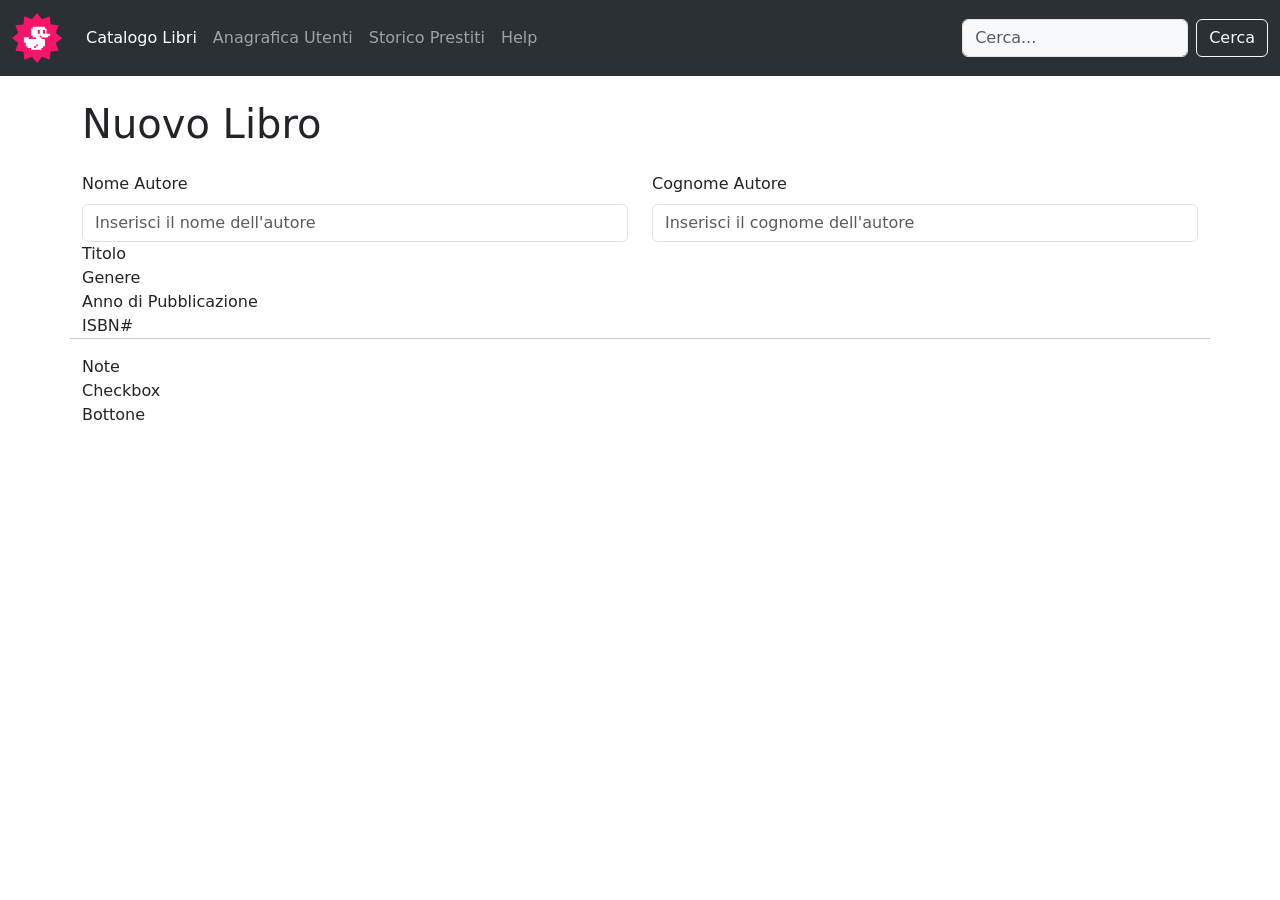
==== form.html @ 27749e33 "feat: nome e cognome autore" ====
<!DOCTYPE html>
<html lang="it">

<head>
    <meta charset="UTF-8">
    <meta name="viewport" content="width=device-width, initial-scale=1.0">
    <title>Aggiungi libro</title>
    <!-- bootstrap -->
    <link href="https://cdn.jsdelivr.net/npm/bootstrap@5.3.8/dist/css/bootstrap.min.css" rel="stylesheet"
        integrity="sha384-sRIl4kxILFvY47J16cr9ZwB07vP4J8+LH7qKQnuqkuIAvNWLzeN8tE5YBujZqJLB" crossorigin="anonymous">
    <!-- bootstrap icon -->
    <link rel="stylesheet" href="https://cdn.jsdelivr.net/npm/bootstrap-icons@1.13.1/font/bootstrap-icons.min.css">
    <!-- css -->
    <link rel="stylesheet" href="./css/style.css">
</head>

<body>
    <!-- header -->
    <section>
        <nav class="navbar navbar-expand-lg bg-body-tertiary" data-bs-theme="dark">
            <div class="container-fluid">
                <a class="navbar-brand" href="#"><img src="./img/duck.png" class="img-logo-duck" alt="logo papera"></a>
                <button class="navbar-toggler" type="button" data-bs-toggle="collapse"
                    data-bs-target="#navbarSupportedContent" aria-controls="navbarSupportedContent"
                    aria-expanded="false" aria-label="Toggle navigation">
                    <span class="navbar-toggler-icon"></span>
                </button>
                <div class="collapse navbar-collapse" id="navbarSupportedContent">
                    <ul class="navbar-nav me-auto mb-2 mb-lg-0">
                        <li class="nav-item">
                            <a class="nav-link active" aria-current="page" href="#">Catalogo Libri</a>
                        </li>
                        <li class="nav-item">
                            <a class="nav-link" href="#">Anagrafica Utenti</a>
                        </li>
                        <li class="nav-item">
                            <a class="nav-link" href="#">Storico Prestiti</a>
                        </li>
                        <li class="nav-item">
                            <a class="nav-link" href="#">Help</a>
                        </li>
                    </ul>
                    <form class="d-flex" role="search">
                        <input class="form-control me-2 bg-light text-body-tertiary" type="search" data-bs-theme="light"
                            placeholder="Cerca..." aria-label="Search" />
                        <button class="btn btn-outline-light" type="submit">Cerca</button>
                    </form>

                </div>
            </div>
        </nav>
    </section>
    <!-- fine header -->
    <!-- main -->
    <!-- titolo -->
    <div class="container">
        <h1 class="my-4">Nuovo Libro</h1>
    </div>
    <!-- inizio form -->
    <form action="" class="container">
        <div class="row">
            <div class="col-6 d-flex flex-column justify-content-center">
                <div><label class="form-label" for="nome-autore">Nome Autore</label>
                    <input class="form-control" type="text" id="nome-autore" placeholder="Inserisci il nome dell'autore"
                        required>
                </div>
            </div>
            <div class="col-6 d-flex flex-column justify-content-center">
                <div><label class="form-label" for="cognome-autore">Cognome Autore</label>
                    <input class="form-control" type="text" id="cognome-autore"
                        placeholder="Inserisci il cognome dell'autore" required>
                </div>
            </div>

            <div class="col-12">
                <div>Titolo</div>
            </div>
            <div class="col-12">
                <div>Genere</div>
            </div>
            <div class="col-12">
                <div>Anno di Pubblicazione</div>
            </div>
            <div class="col-12">
                <div>ISBN&#35;</div>
            </div>
            <hr>
            <div class="col-12">
                <div>Note</div>
            </div>
            <div>Checkbox</div>
            <div>Bottone</div>
    </form>
    </div>








    <!-- fine main -->




    <!-- javascript -->
    <script src="https://cdn.jsdelivr.net/npm/bootstrap@5.3.3/dist/js/bootstrap.bundle.min.js"
        integrity="sha384-YvpcrYf0tY3lHB60NNkmXc5s9fDVZLESaAA55NDzOxhy9GkcIdslK1eN7N6jIeHz"
        crossorigin="anonymous"></script>
</body>

</html>
---- css/style.css ----
.img-logo-duck {
    width: 50px;
    height: auto;
}
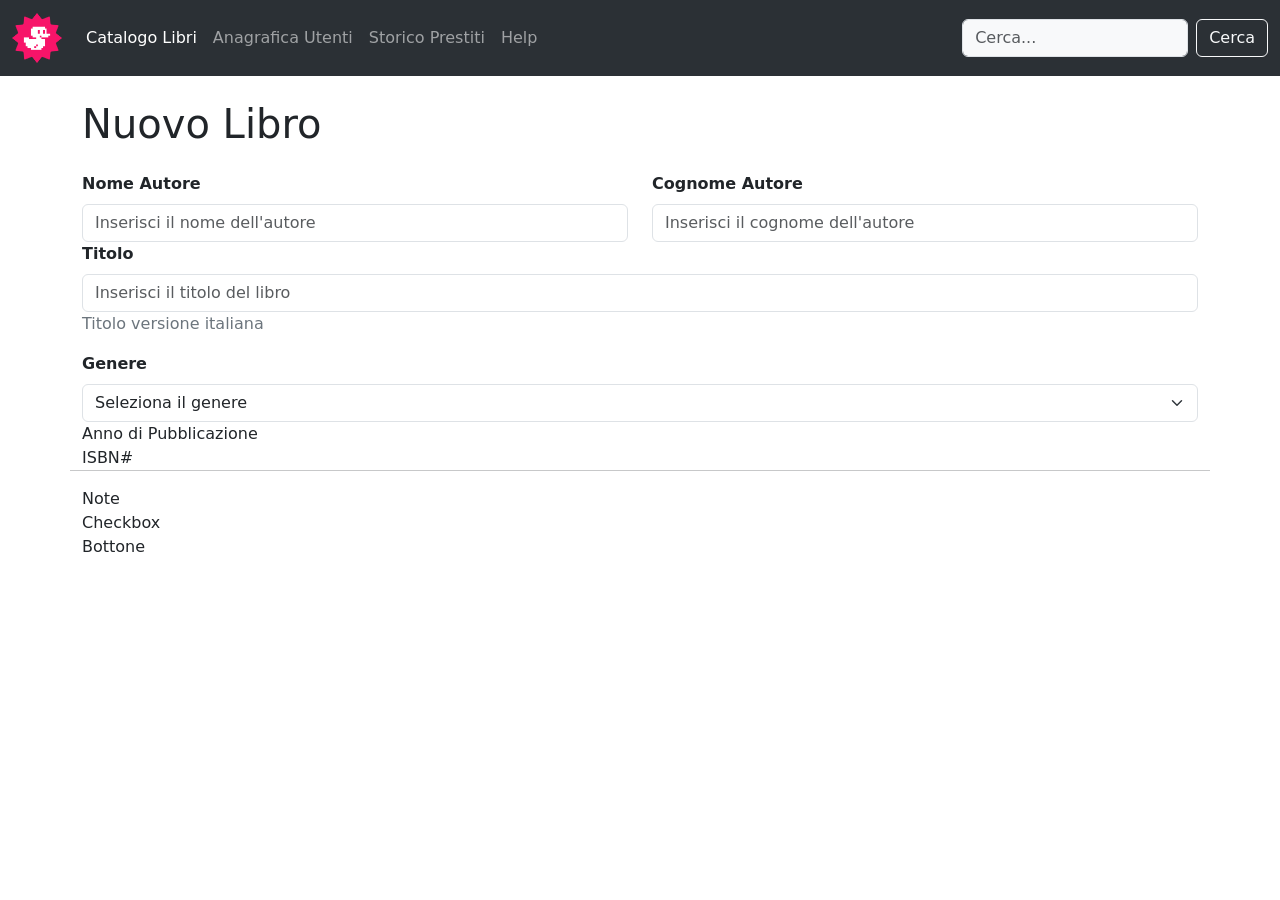
==== commit 5a5e23c2: "feat: input selezione" ====
--- a/form.html
+++ b/form.html
@@ -60,23 +60,32 @@
     <form action="" class="container">
         <div class="row">
             <div class="col-6 d-flex flex-column justify-content-center">
-                <div><label class="form-label" for="nome-autore">Nome Autore</label>
+                <div><label class="form-label fw-semibold" for="nome-autore">Nome Autore</label>
                     <input class="form-control" type="text" id="nome-autore" placeholder="Inserisci il nome dell'autore"
                         required>
                 </div>
             </div>
             <div class="col-6 d-flex flex-column justify-content-center">
-                <div><label class="form-label" for="cognome-autore">Cognome Autore</label>
+                <div><label class="form-label fw-semibold" for="cognome-autore">Cognome Autore</label>
                     <input class="form-control" type="text" id="cognome-autore"
                         placeholder="Inserisci il cognome dell'autore" required>
                 </div>
             </div>
 
             <div class="col-12">
-                <div>Titolo</div>
+                <div><label class="form-label fw-semibold" for="titolo-libro">Titolo</label>
+                    <input class="form-control" type="text" id="titolo-libro"
+                        placeholder="Inserisci il titolo del libro" required>
+                    <p class="text-secondary fs-6">Titolo versione italiana</p></div>
             </div>
             <div class="col-12">
-                <div>Genere</div>
+                <label class="form-label fw-semibold" for="genere">Genere</label>
+                <div><select class="form-select" name="" for="genere" id="genere">
+                    <option value="" selected disabled>Seleziona il genere</option>
+                    <option value="1">fantascienza</option>
+                    <option value="2">fantasy</option>
+                </select>
+                </div>
             </div>
             <div class="col-12">
                 <div>Anno di Pubblicazione</div>
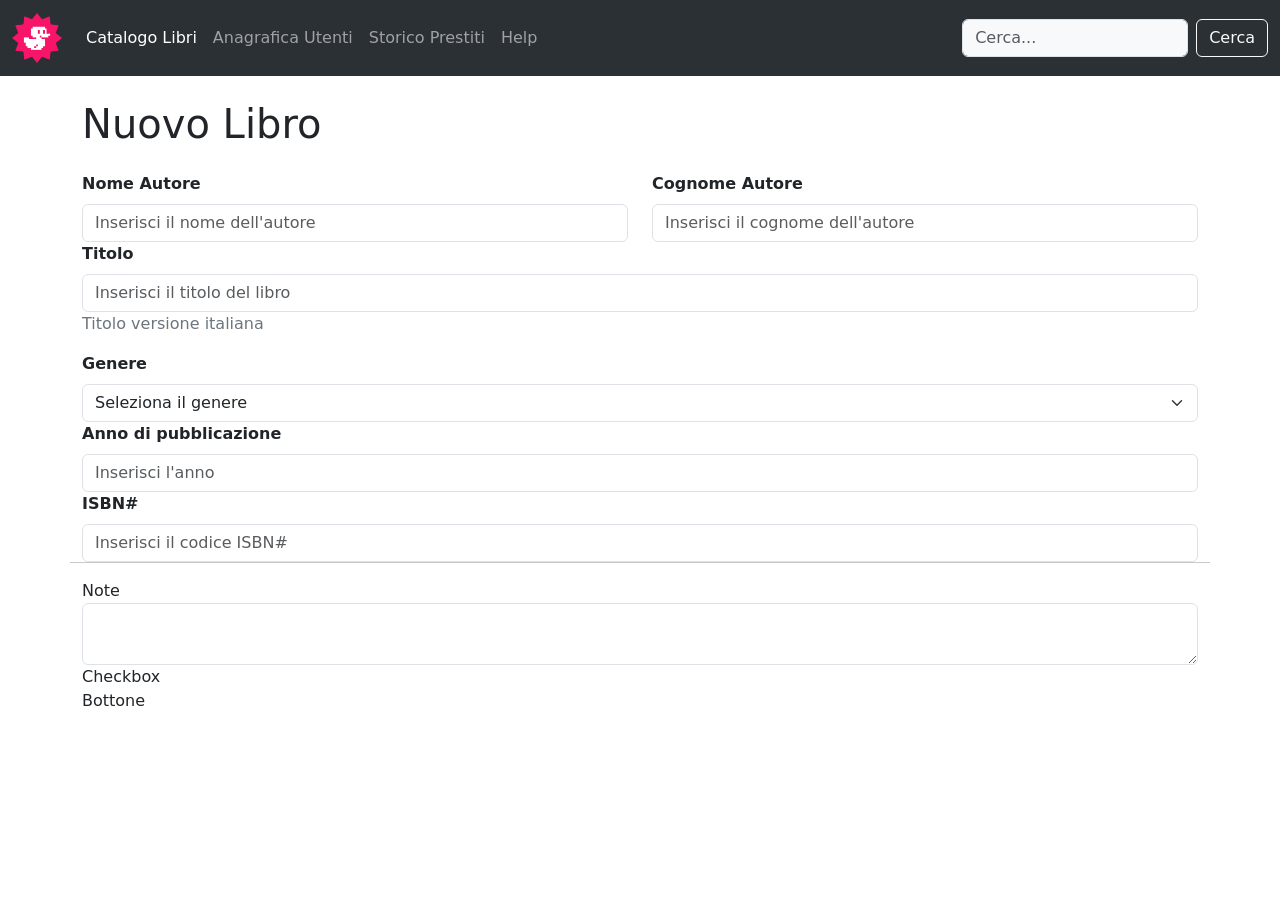
==== commit cfebfa88: "feat: input data, isbn, note" ====
--- a/form.html
+++ b/form.html
@@ -80,7 +80,7 @@
             </div>
             <div class="col-12">
                 <label class="form-label fw-semibold" for="genere">Genere</label>
-                <div><select class="form-select" name="" for="genere" id="genere">
+                <div><select class="form-select" name="" id="genere">
                     <option value="" selected disabled>Seleziona il genere</option>
                     <option value="1">fantascienza</option>
                     <option value="2">fantasy</option>
@@ -88,14 +88,17 @@
                 </div>
             </div>
             <div class="col-12">
-                <div>Anno di Pubblicazione</div>
+                <div><label class="form-label fw-semibold" for="data">Anno di pubblicazione</label>
+                    <input class="form-control" type="number" id="data" placeholder="Inserisci l'anno"></div>
             </div>
             <div class="col-12">
-                <div>ISBN&#35;</div>
+                <div><label class="form-label fw-semibold" for="isbn">ISBN&#35;</label>
+                    <input class="form-control" type="number" id="isbn" placeholder="Inserisci il codice ISBN&#35;" required></div>
             </div>
             <hr>
             <div class="col-12">
-                <div>Note</div>
+                <div><label for="note form-label" aria-placeholder="Inserisci eventuali note sul libro">Note</label>
+                <textarea class="form-control" id="note"></textarea></div>
             </div>
             <div>Checkbox</div>
             <div>Bottone</div>
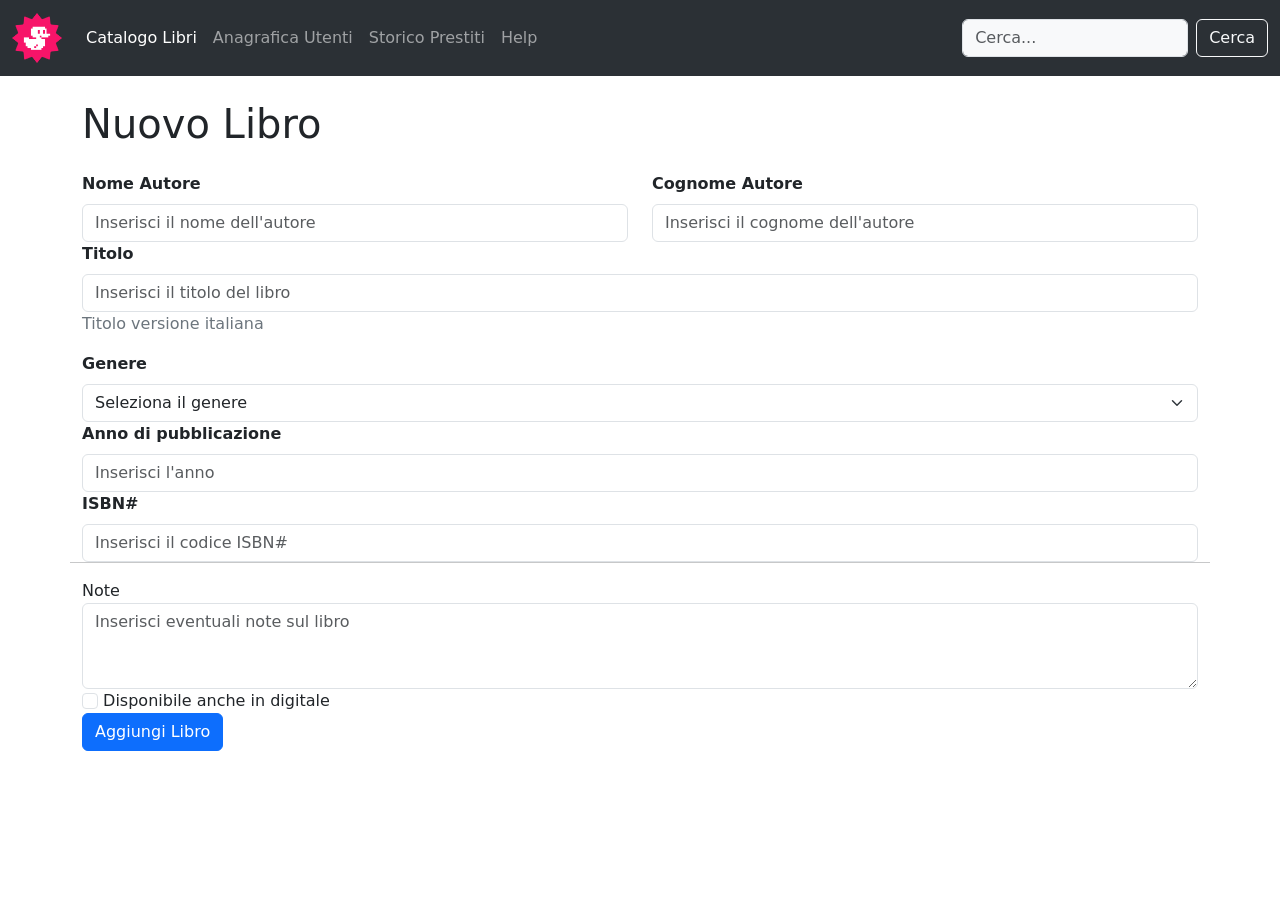
==== commit c80c96d8: "feat: area note, checkbx e bottone" ====
--- a/form.html
+++ b/form.html
@@ -97,11 +97,12 @@
             </div>
             <hr>
             <div class="col-12">
-                <div><label for="note form-label" aria-placeholder="Inserisci eventuali note sul libro">Note</label>
-                <textarea class="form-control" id="note"></textarea></div>
+                <div><label for="note form-label">Note</label>
+                <textarea class="form-control" id="note" rows="3" placeholder="Inserisci eventuali note sul libro"></textarea></div>
             </div>
-            <div>Checkbox</div>
-            <div>Bottone</div>
+            <div><input class="form-check-input" type="checkbox" name="" id="digitale">
+            <label for="digitale">Disponibile anche in digitale</label></div>
+            <div><button class="btn btn-primary">Aggiungi Libro</button></div>
     </form>
     </div>
 
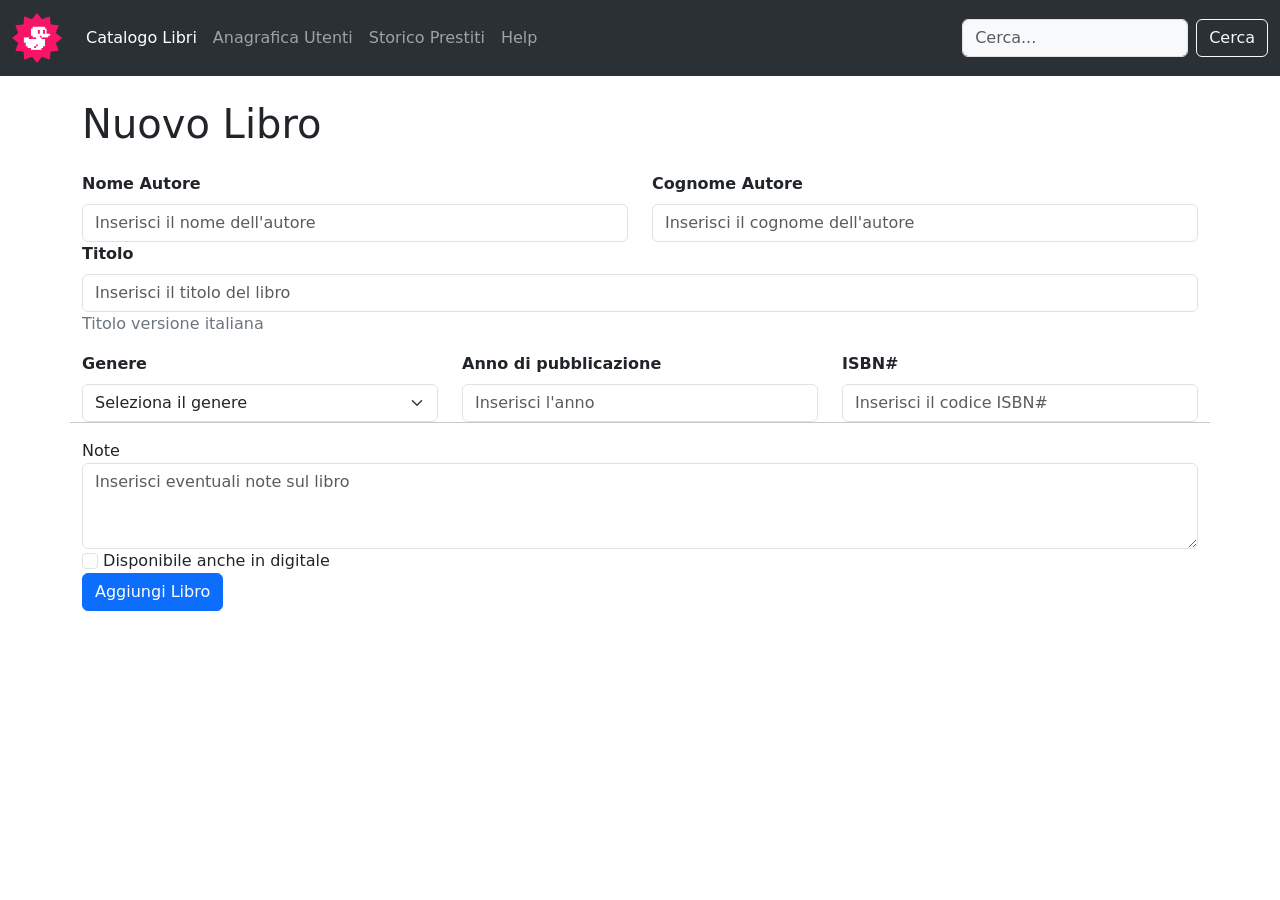
==== commit 019baffe: "fix: responsive lg" ====
--- a/form.html
+++ b/form.html
@@ -59,13 +59,13 @@
     <!-- inizio form -->
     <form action="" class="container">
         <div class="row">
-            <div class="col-6 d-flex flex-column justify-content-center">
+            <div class="col-6">
                 <div><label class="form-label fw-semibold" for="nome-autore">Nome Autore</label>
                     <input class="form-control" type="text" id="nome-autore" placeholder="Inserisci il nome dell'autore"
                         required>
                 </div>
             </div>
-            <div class="col-6 d-flex flex-column justify-content-center">
+            <div class="col-6">
                 <div><label class="form-label fw-semibold" for="cognome-autore">Cognome Autore</label>
                     <input class="form-control" type="text" id="cognome-autore"
                         placeholder="Inserisci il cognome dell'autore" required>
@@ -78,7 +78,7 @@
                         placeholder="Inserisci il titolo del libro" required>
                     <p class="text-secondary fs-6">Titolo versione italiana</p></div>
             </div>
-            <div class="col-12">
+            <div class="col-12 col-lg-4">
                 <label class="form-label fw-semibold" for="genere">Genere</label>
                 <div><select class="form-select" name="" id="genere">
                     <option value="" selected disabled>Seleziona il genere</option>
@@ -87,11 +87,11 @@
                 </select>
                 </div>
             </div>
-            <div class="col-12">
+            <div class="col-12 col-lg-4">
                 <div><label class="form-label fw-semibold" for="data">Anno di pubblicazione</label>
                     <input class="form-control" type="number" id="data" placeholder="Inserisci l'anno"></div>
             </div>
-            <div class="col-12">
+            <div class="col-12 col-lg-4">
                 <div><label class="form-label fw-semibold" for="isbn">ISBN&#35;</label>
                     <input class="form-control" type="number" id="isbn" placeholder="Inserisci il codice ISBN&#35;" required></div>
             </div>
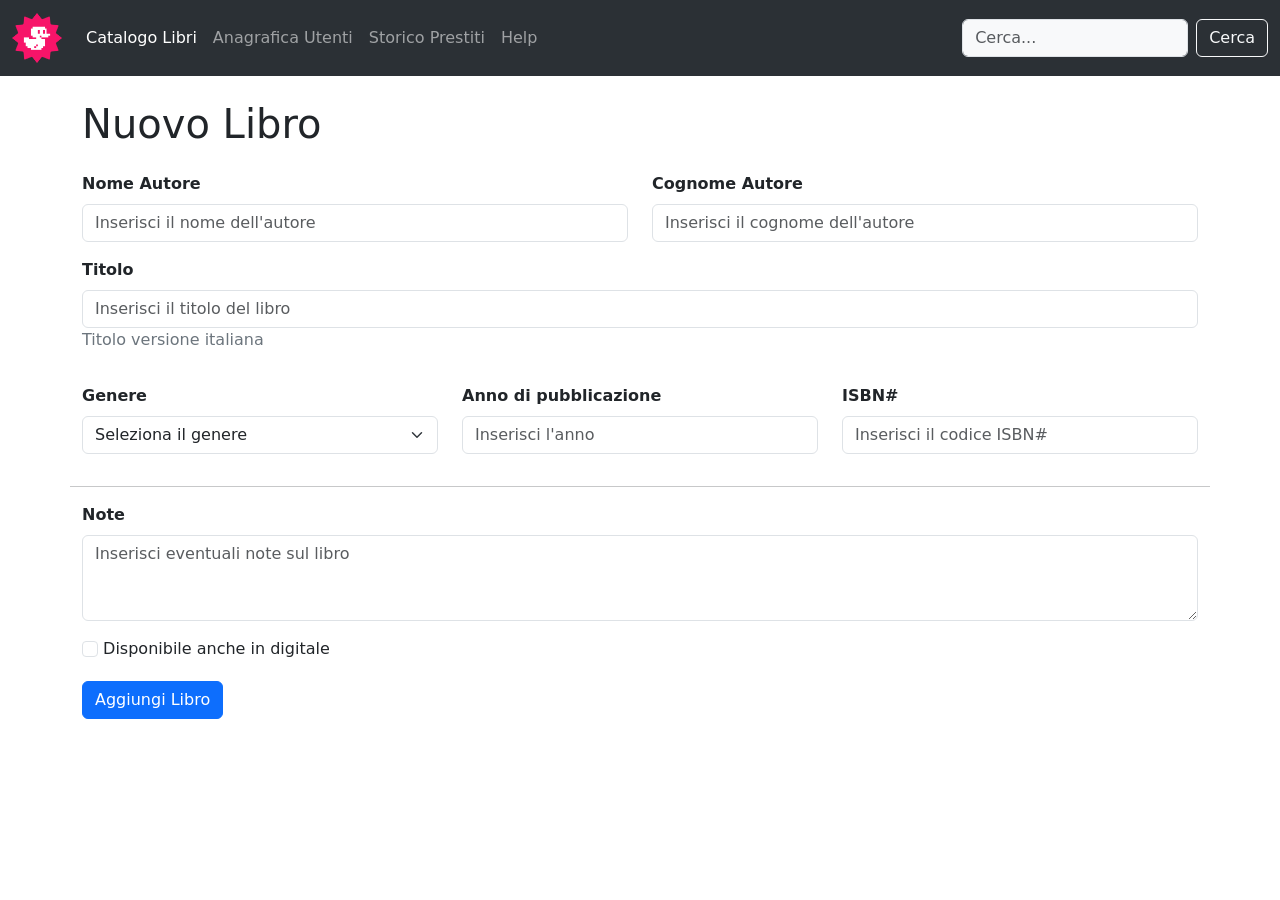
==== commit 5fef9894: "fix: margini e padding" ====
--- a/form.html
+++ b/form.html
@@ -59,26 +59,26 @@
     <!-- inizio form -->
     <form action="" class="container">
         <div class="row">
-            <div class="col-6">
+            <div class="col-6 mb-3">
                 <div><label class="form-label fw-semibold" for="nome-autore">Nome Autore</label>
                     <input class="form-control" type="text" id="nome-autore" placeholder="Inserisci il nome dell'autore"
                         required>
                 </div>
             </div>
-            <div class="col-6">
+            <div class="col-6 mb-3">
                 <div><label class="form-label fw-semibold" for="cognome-autore">Cognome Autore</label>
                     <input class="form-control" type="text" id="cognome-autore"
                         placeholder="Inserisci il cognome dell'autore" required>
                 </div>
             </div>
 
-            <div class="col-12">
+            <div class="col-12 mb-3">
                 <div><label class="form-label fw-semibold" for="titolo-libro">Titolo</label>
                     <input class="form-control" type="text" id="titolo-libro"
                         placeholder="Inserisci il titolo del libro" required>
                     <p class="text-secondary fs-6">Titolo versione italiana</p></div>
             </div>
-            <div class="col-12 col-lg-4">
+            <div class="col-12 col-lg-4 mb-3">
                 <label class="form-label fw-semibold" for="genere">Genere</label>
                 <div><select class="form-select" name="" id="genere">
                     <option value="" selected disabled>Seleziona il genere</option>
@@ -87,22 +87,22 @@
                 </select>
                 </div>
             </div>
-            <div class="col-12 col-lg-4">
+            <div class="col-12 col-lg-4 mb-3">
                 <div><label class="form-label fw-semibold" for="data">Anno di pubblicazione</label>
                     <input class="form-control" type="number" id="data" placeholder="Inserisci l'anno"></div>
             </div>
-            <div class="col-12 col-lg-4">
+            <div class="col-12 col-lg-4 mb-3">
                 <div><label class="form-label fw-semibold" for="isbn">ISBN&#35;</label>
                     <input class="form-control" type="number" id="isbn" placeholder="Inserisci il codice ISBN&#35;" required></div>
             </div>
-            <hr>
-            <div class="col-12">
-                <div><label for="note form-label">Note</label>
+            <hr class="my-3">
+            <div class="col-12 mb-3">
+                <div><label class="form-label fw-semibold" for="note">Note</label>
                 <textarea class="form-control" id="note" rows="3" placeholder="Inserisci eventuali note sul libro"></textarea></div>
             </div>
-            <div><input class="form-check-input" type="checkbox" name="" id="digitale">
+            <div><input class="form-check-input mb-4" type="checkbox" name="" id="digitale">
             <label for="digitale">Disponibile anche in digitale</label></div>
-            <div><button class="btn btn-primary">Aggiungi Libro</button></div>
+            <div><button class="btn btn-primary mb-4">Aggiungi Libro</button></div>
     </form>
     </div>
 
